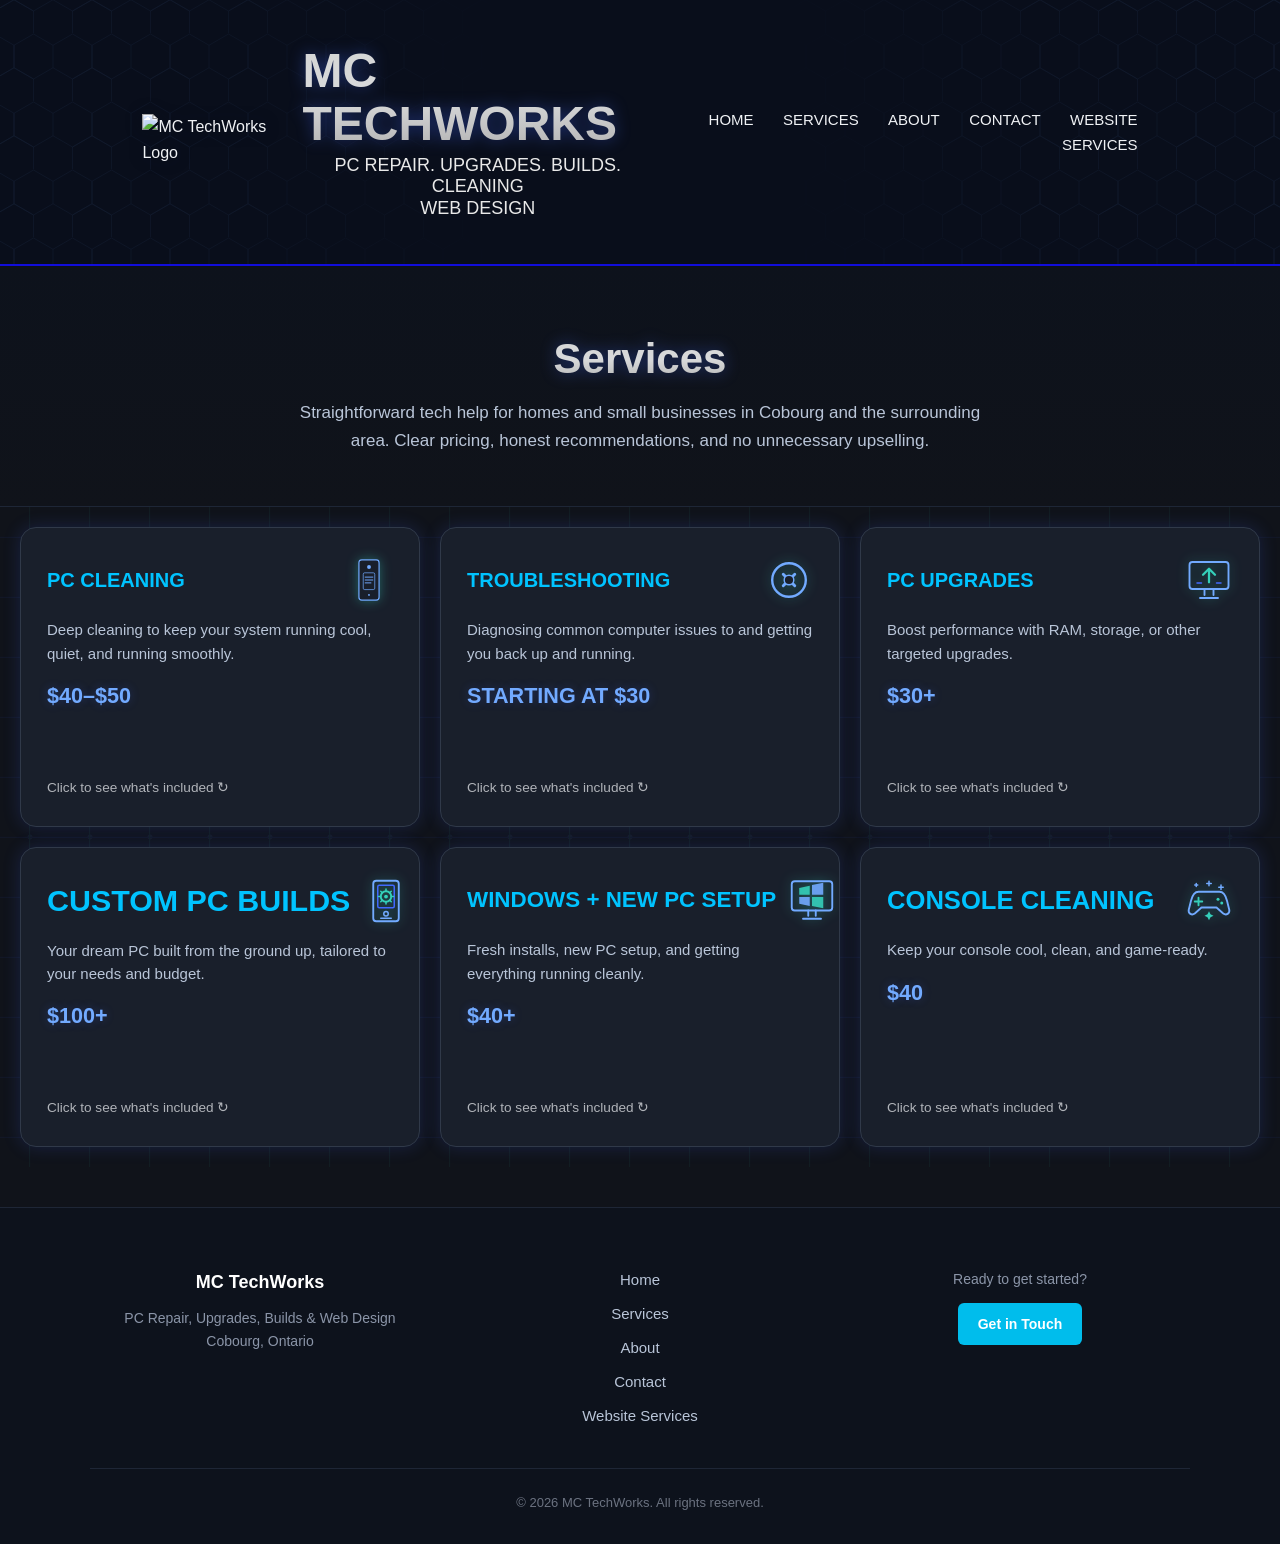
==== services.html @ d4baa6aa "Initial commit" ====
<!DOCTYPE html>
<html lang="en">
    <head>
        <meta charset="UTF-8">
        <meta name="viewport" content="width=device-width, initial-scale=1.0">
        <title> MC TechWorks | Services</title>
        <link rel="stylesheet" href="style.css">
        <link rel="stylesheet" href="servi.css">
    </head>
    <body>

<header>
    <div class="header-content">

        <a href="index.html"
           class="brand brand-home-link"
           aria-label="MC TechWorks home">

            <img src="images/Logo.png"
                 alt="MC TechWorks Logo"
                 class="logo">

            <div class="header-text">
                <h1>MC TECHWORKS</h1>
                <p>PC REPAIR. UPGRADES. BUILDS. CLEANING</p>
                <p>WEB DESIGN</p>
            </div>

        </a>

        <button type="button"
                class="menu-toggle"
                id="menu-toggle"
                aria-label="Open navigation menu"
                aria-expanded="false">
            <span></span>
            <span></span>
            <span></span>
        </button>

        <nav id="main-nav">
            <a href="index.html">HOME</a>
            <a href="services.html">SERVICES</a>
            <a href="about.html">ABOUT</a>
            <a href="contact.html">CONTACT</a>
            <a href="webdesign.html">WEBSITE SERVICES</a>
        </nav>

    </div>
</header>

<section class="page-header">
    <div class="page-header-content">
        <h1>Services</h1>
        <p>
            Straightforward tech help for homes and small businesses in Cobourg and the surrounding area. 
            Clear pricing, honest recommendations, and no unnecessary upselling.
        </p>
    </div>
</section>

        <section class="services-grid">
<!--PC Cleaning Card-->
    <article class="service-card">
        <div class="card-inner">


<div class="card-front">

   

  
<div class="service-title">
    <h2>PC CLEANING</h2>

    <svg class="service-icon" viewBox="0 0 100 100"
         xmlns="http://www.w3.org/2000/svg">
        <rect x="29" y="8" width="42" height="84"
              rx="6" fill="#191f2b"
              stroke="#72aaff" stroke-width="2.5" />

        <circle cx="50" cy="23" r="4" fill="#72aaff" />

        <rect x="38" y="35" width="24" height="35"
              rx="3" fill="none"
              stroke="#72aaff" stroke-width="1.5" />

        <path d="M42 44 L58 44 M42 50 L58 50 M42 56 L54 56"
              stroke="#72aaff" stroke-width="2"
              stroke-linecap="round" />

        <circle cx="50" cy="81" r="2" fill="#72aaff" />
    </svg>
</div>

    <p>Deep cleaning to keep your system running cool, quiet, and running smoothly.</p>

    <strong class="service-price">$40–$50</strong>

    <span>Click to see what's included ↻</span>
</div>

<div class="card-back">
    <h2>What’s Included</h2>
    <ul>
        <li>Internal dust removal</li>
        <li>Component and fan cleaning</li>
        <li>Visual inspection</li>
        <li>Fresh thermal paste application</li>
    </ul>
    <p class="price-note">Final price depends on the system and its condition.</p>
    <a class="service-contact" href="/contact">Get in Touch</a>
    <span>Click to flip back ↻</span>
</div>
        </div>
    </article>
<!--TROUBLESHOOTING CARD -->
 <article class="service-card troubleshooting-card">
        <div class="card-inner">


<div class="card-front">

  

  

<div class="service-title">
    <h2>TROUBLESHOOTING</h2>

    <svg class="service-icon" viewBox="0 0 100 100"
         xmlns="http://www.w3.org/2000/svg">
        <circle cx="50" cy="50" r="35"
                fill="none" stroke="#72aaff" stroke-width="5"/>
        <path d="M38 38 L62 62 M62 38 L38 62"
              stroke="#72aaff" stroke-width="6"
              stroke-linecap="round"/>
        <circle cx="50" cy="50" r="10"
                fill="#191f2b" stroke="#72aaff" stroke-width="3"/>
    </svg>
</div>


    <p>Diagnosing common computer issues to and getting you back up and running.</p>

    <strong class="service-price">STARTING AT $30</strong>

    <span>Click to see what's included ↻</span>
</div>

<div class="card-back">
    <h2>What’s Included</h2>
    <ul>
        <li>Hardware and software diagnostics</li>
        <li>Investigation of slowdowns, freezes, and crashes</li>
        <li>Internet and connectivity troubleshooting</li>
        <li>Clear explanation of the issue and next steps</li>
    </ul>
    <p class="price-note">Parts and additional repairs are extra if needed.</p>
    <a class="service-contact" href="/contact">Get in Touch</a>
    <span>Click to flip back ↻</span>
</div>
</article>

        </div>
    <!--PC Upgrades Section-->
    <article class="service-card upgrades-card">
        <div class="card-inner">


<div class="card-front">

    
  

<div class="service-title">
    <h2>PC UPGRADES</h2>

  <svg class="service-icon" xmlns="http://www.w3.org/2000/svg" viewBox="0 0 64 64" fill="none">
    <rect x="6" y="8" width="52" height="36" rx="4" stroke="#72aaff" stroke-width="2.5"/>
    <path d="M26 44V52M38 44V52M20 56H44" stroke="#72aaff" stroke-width="2.5" stroke-linecap="round"/>
    <path d="M32 35V17M24 25L32 17L40 25" stroke="#35d0ba" stroke-width="3" stroke-linecap="round" stroke-linejoin="round"/>
    <path d="M16 36H22M42 36H48" stroke="#4169ff" stroke-width="2" stroke-linecap="round"/>
</svg>
</div>


    <p>Boost performance with RAM, storage, or other targeted upgrades.</p>

    <strong class="service-price">$30+</strong>

    <span>Click to see what's included ↻</span>
</div>

<div class="card-back">
    <h2>What’s Included</h2>
    <ul>
        <li>RAM and storage upgrades</li>
        <li>SSD/HDD installation</li>
        <li>Graphics card upgrades</li>
        <li>Compatibility checks and testing</li>
    </ul>
    <p class="price-note">Parts are sold separately. Price depends on the upgrade.</p>
    <a class="service-contact" href="/contact">Get in Touch</a>
    <span>Click to flip back ↻</span>
</div>
</article>
<!--Custom PC Assembly Section-->
 <article class="service-card assembly-card">
        <div class="card-inner">


<div class="card-front">

    

  

<div class="service-title">
    <h2>CUSTOM PC BUILDS</h2>

<svg class="service-icon" xmlns="http://www.w3.org/2000/svg" viewBox="0 0 64 64" fill="none">
    <rect x="15" y="5" width="34" height="54" rx="4" stroke="#72aaff" stroke-width="2.5"/>
    <rect x="21" y="11" width="22" height="30" rx="2" stroke="#4169ff" stroke-width="2"/>
    <circle cx="32" cy="26" r="7" stroke="#35d0ba" stroke-width="2.5"/>
    <circle cx="32" cy="26" r="2.5" fill="#35d0ba"/>
    <path d="M32 16V19M32 33V36M22 26H25M39 26H42M25 19L27 21M37 31L39 33M39 19L37 21M27 31L25 33" stroke="#35d0ba" stroke-width="2" stroke-linecap="round"/>
    <circle cx="32" cy="49" r="3" stroke="#72aaff" stroke-width="2"/>
    <path d="M25 55H39" stroke="#72aaff" stroke-width="2" stroke-linecap="round"/>
</svg>
</div>


    <p>Your dream PC built from the ground up, tailored to your needs and budget.</p>

    <strong class="service-price">$100+</strong>

    <span>Click to see what's included ↻</span>
</div>

<div class="card-back">
    <h2>What’s Included</h2>
    <ul>
        <li>Build planned around your needs and budget</li>
        <li>Component selection and compatibility checks</li>
        <li>Professional assembly and cable management</li>
        <li>Initial setup and system testing</li>
    </ul>
    <p class="price-note">Components are purchased separately.</p>
    <a class="service-contact" href="/contact">Get in Touch</a>
    <span>Click to flip back ↻</span>
</div>
</article>
<!--New PC Section-->
    <article class="service-card newpc-card">
        <div class="card-inner">


<div class="card-front">

   

  

<div class="service-title">
    <h2>WINDOWS + NEW PC SETUP</h2>

<svg class="service-icon" xmlns="http://www.w3.org/2000/svg" viewBox="0 0 64 64" fill="none">
    <rect x="5" y="7" width="54" height="39" rx="4" stroke="#72aaff" stroke-width="2.5"/>
    <path d="M27 46V53M37 46V53M20 57H44" stroke="#72aaff" stroke-width="2.5" stroke-linecap="round"/>
    <path d="M15 16L29 13V25H15V16Z" fill="#35d0ba" fill-opacity="0.9"/>
    <path d="M32 12L47 9V25H32V12Z" fill="#72aaff" fill-opacity="0.9"/>
    <path d="M15 28H29V40L15 37V28Z" fill="#72aaff" fill-opacity="0.9"/>
    <path d="M32 28H47V43L32 40V28Z" fill="#35d0ba" fill-opacity="0.9"/>
</svg>
</div>


    <p>Fresh installs, new PC setup, and getting everything running cleanly.</p>

    <strong class="service-price">$40+</strong>

    <span>Click to see what's included ↻</span>
</div>
<div class="card-back">
    <h2>What’s Included</h2>
    <ul>
        <li>Windows installation or initial setup</li>
        <li>System updates and drivers</li>
        <li>Basic security and settings configuration</li>
        <li>Getting the system ready to use</li>
    </ul>
    <p class="price-note">Windows license and extra software may cost more.</p>
    <a class="service-contact" href="/contact">Get in Touch</a>
    <span>Click to flip back ↻</span>
</div>
</article>
<!--Console Cleaning Section-->
  <article class="service-card console-card">
        <div class="card-inner">


<div class="card-front">

    

  

<div class="service-title">
    <h2>CONSOLE CLEANING</h2>

<svg class="service-icon" xmlns="http://www.w3.org/2000/svg" viewBox="0 0 64 64" fill="none">
    <path d="M18 21H46C51 21 54 25 56 33L59 45C60 50 55 53 51 50L42 42H22L13 50C9 53 4 50 5 45L8 33C10 25 13 21 18 21Z" stroke="#72aaff" stroke-width="2.5" stroke-linejoin="round"/>
    <path d="M18 29V39M13 34H23" stroke="#35d0ba" stroke-width="2.5" stroke-linecap="round"/>
    <circle cx="44" cy="31" r="2" fill="#35d0ba"/>
    <circle cx="49" cy="36" r="2" fill="#35d0ba"/>
    <path d="M32 7V13M29 10H35M48 12V18M45 15H51M15 10V14M13 12H17" stroke="#72aaff" stroke-width="2" stroke-linecap="round"/>
    <path d="M32 47L34 51L38 53L34 55L32 59L30 55L26 53L30 51L32 47Z" fill="#35d0ba"/>
</svg>
</div>


    <p>Keep your console cool, clean, and game-ready.</p>

    <strong class="service-price">$40</strong>

    <span>Click to see what's included ↻</span>
</div>

<div class="card-back">
    <h2>What’s Included</h2>
    <ul>
        <li>Internal and external dust removal</li>
        <li>Fan and vent cleaning</li>
        <li>Inspection for dust buildup</li>
        <li>Controller cleaning</li>
        <li>Reassembly and power-on check</li>
    </ul>
    <p class="price-note">Heavily soiled consoles may cost more.</p>
    <a class="service-contact" href="/contact">Get in Touch</a>
    <span>Click to flip back ↻</span>
</div>
</article>
 
</section>
   <footer class="site-footer">
    <div class="footer-content">
        <div class="footer-brand">
            <strong>MC TechWorks</strong>
            <p>PC Repair, Upgrades, Builds & Web Design<br>Cobourg, Ontario</p>
        </div>

        <div class="footer-links">
            <a href="/">Home</a>
            <a href="/services">Services</a>
            <a href="/about">About</a>
            <a href="/contact">Contact</a>
            <a href="/webdesign">Website Services</a>
        </div>

        <div class="footer-contact">
            <p>Ready to get started?</p>
            <a href="/contact" class="footer-cta">Get in Touch</a>
        </div>
    </div>

    <div class="footer-bottom">
        <p>&copy; 2026 MC TechWorks. All rights reserved.</p>
    </div>
</footer>
<script src="script.js"></script>
<script>
    const menuToggle = document.getElementById("menu-toggle");
    const mainNav = document.getElementById("main-nav");

    function toggleMenu() {
        const isOpen = mainNav.classList.toggle("open");
        menuToggle.classList.toggle("open", isOpen);
        menuToggle.setAttribute("aria-expanded", isOpen);
        menuToggle.setAttribute(
            "aria-label",
            isOpen ? "Close navigation menu" : "Open navigation menu"
        );
    }

    menuToggle.addEventListener("click", function (e) {
        e.preventDefault();
        toggleMenu();
    });
</script>
    </body>
---- style.css ----
*
@font-face {
    font-family: "Nexa";
    src: url("Fonts/Nexa-heavy.ttf") format("ttf");
    font-weight:400;
    font-style:normal;
}
{
    box-sizing: border-box;
}
html, body {
    overflow-x: hidden;
    max-width: 100%;
}
html {
    scroll-behavior: smooth;
}

body {
    margin: 0;
    background-color: #10131a;
    color: #f0f2f5;
    font-family: Nexa,Arial, sans-serif;
    line-height: 1.6;
}
.logo {
    display:block;
    width:140px;
    height: auto;
    margin: 0 auto 25px;
    flex-shrink:0;
    transform:translateY(20px);
    filter: drop-shadow(0 0 8px #02071666);
}
.header-content {
    display: flex;
    align-items: center;
    justify-content: space-between;
    width: 100%;
    max-width: none;
    padding: 20px 40px;
    box-sizing: border-box;
    position:relative;
    z-index: 1;
}
.brand {
    display: flex;
    align-items: center;
    gap: 20px;
}
.header-text {
    text-align: left;
    flex: 0 1 auto;
}

header {
    position: relative;
    overflow: hidden;
    background-color: #090e1b;
    background-image:
    linear-gradient(
    90deg,
    #090e1b 0%,
    rgba(9, 14, 27, 1) 25%,
    rgba(9, 14, 27, 0.95) 40%,
    rgba(9, 14, 27, 0.65) 60%,
    rgba(9, 14, 27, 0.2) 85%,
    rgba(9, 14, 27, 0) 100%
),
    url("images/computer.jpg");
background-size: 100% 100%, auto 325%;
background-position: center, 50% center;
background-repeat: no-repeat;

    padding: 25px 8%;
    border-bottom: 2px solid #110ddb;
    animation:headerGlow 4s ease-in-out infinite;
}


nav {
    text-align: right;
}

nav a {
    color: #f0f2f5;
    text-decoration: none;
    margin-left: 25px;
    font-size: 15px;
}

nav a:hover {
    color: #066aff;
}

h1 {
    font-size: 48px;
    margin: 0 0 4px 0;
    line-height: 1.1;
    background: linear-gradient(180deg, #d5d6d6, #d8d9da, #b3b3b3);
    -webkit-background-clip: text;
    background-clip: text;
    -webkit-text-fill-color: transparent;
    filter: drop-shadow(0 0 8px #4169FF66);
    text-align: center;
}

header p {
    color: #e9e9e9;
    font-size: 18px;
    text-align: center;
    margin:0;
    line-height: 1.2;
}

main {
    max-width: 1100px;
    margin: 0 auto;
    padding: 30px 20px;
}

section {
    padding: 35px 0;
}

h2 {
    font-size: 32px;
}

h3 {
    color: #00c3ff;
    text-align: center;
}

a {
    transition: color 0.2s ease;
    
}
#services {
    text-align: center;
}







footer {
    text-align: center;
    padding: 20px;
    background-color: #191f2b;
    color: #aeb7c4;
}

@keyframes headerGlow {
    0%,100% {
        border-bottom-color:#110ddb;
        box-shadow: 0 5px 15px rgba(17,13,219,0,15);
    }
    50% {
        border-bottom-color: #4169ff;
        box-shadow: 0 5px 25px rgba(65,105,255,0.45);
    }
}


/* Hide hamburger by default */
.menu-toggle {
    display: none;
}

/* Mobile header + menu */
@media (max-width: 768px) {
    header {
        padding: 10px 0;
        overflow: visible;          /* critical for iPhone */
    }

    .header-content {
        padding: 10px 16px;
        gap: 12px;
        min-width: 0;
    }

    .brand {
        min-width: 0;
        gap: 10px;
    }

    .logo {
        width: 48px;
        height: 48px;
        object-fit: contain;
        flex-shrink: 0;
    }

    .header-text {
    text-align: center;
    min-width: 0;
}

.header-text h1 {
    font-size: 18px;
    margin: 0;
    text-align: center;
}

.header-text p {
    font-size: 9px;
    line-height: 1.4;
    margin: 4px 0 0;
    text-align: center;
}

    .menu-toggle {
        display: flex;
        flex-direction: column;
        justify-content: center;
        gap: 5px;
        width: 44px;
        height: 44px;
        padding: 10px;
        flex-shrink: 0;
        background: #090e1b;
        border: 1px solid #4169ff;
        border-radius: 6px;
        cursor: pointer;
        position: relative;
        z-index: 1001;
        -webkit-tap-highlight-color: transparent;
        touch-action: manipulation;
    }

    .menu-toggle span {
        height: 2px;
        width: 100%;
        background: #72aaff;
        border-radius: 2px;
        transition: transform 0.3s ease, opacity 0.3s ease;
    }

    #main-nav {
        display: flex;
        flex-direction: column;
        gap: 0;
        position: fixed;
        top: 0;
        right: 0;
        width: 100%;
        height: 100vh;
        height: 100dvh;
        box-sizing: border-box;
        padding: 100px 28px 40px;
        background: rgba(9, 14, 27, 0.98);
        backdrop-filter: blur(14px);
        border: none;
        border-left: 2px solid #4169ff;
        border-radius: 0;
        box-shadow: -10px 0 35px rgba(17, 13, 219, 0.25);
        z-index: 1000;
        overflow-y: auto;
        transform: translateX(100%);
        visibility: hidden;
        transition: transform 0.3s ease, visibility 0.3s ease;
        -webkit-overflow-scrolling: touch;
    }

    #main-nav.open {
        transform: translateX(0);
        visibility: visible;
    }

    #main-nav a {
        padding: 20px 12px;
        white-space: normal;
        text-align: left;
        font-size: 18px;
        border-bottom: 1px solid rgba(65, 105, 255, 0.2);
    }
}

/* Desktop – keep hamburger hidden */
@media (min-width: 769px) {
    .menu-toggle {
        display: none;
    }
}

/* Hamburger → X animation */
.menu-toggle.open span:nth-child(1) {
    transform: translateY(7px) rotate(45deg);
}
.menu-toggle.open span:nth-child(2) {
    opacity: 0;
}
.menu-toggle.open span:nth-child(3) {
    transform: translateY(-7px) rotate(-45deg);
}

/* HERO SECTION */
/* ========== HERO SECTION ========== */
#hero {
    padding: 90px 0%;
    background: linear-gradient(
        135deg,
        #090e1b 0%,
        #10182b 55%,
        #090e1b 100%
    );
    border:none;
    animation:none;
    width:100%;
    position: relative;
}

.hero-content {
    display: flex;
    align-items: center;
    justify-content: space-between;
    gap: 60px;
    max-width: 1200px;
    margin: 0 auto;
    padding: 0 8%;
}

.hero-text {
    flex: 1;
    max-width: 560px;
}

.hero-tagline {
    color: #72aaff;
    font-size: 13px;
    font-weight: 700;
    letter-spacing: 1.5px;
    text-transform: uppercase;
    margin: 0 0 16px 0;
}

.hero-text h2 {
    color: #ffffff;
    font-size: clamp(32px, 4.5vw, 52px);
    line-height: 1.15;
    margin: 0 0 20px 0;
    font-weight: 700;
}

.hero-description {
    color: #b9c5d8;
    font-size: 17px;
    line-height: 1.7;
    margin: 0 0 32px 0;
}

.hero-buttons {
    display: flex;
    align-items: center;
    flex-wrap: wrap;
    gap: 16px;
}

.hero-button {
    display: inline-block;
    padding: 14px 28px;
    background: #00bdec;
    color: #ffffff;
    text-decoration: none;
    font-weight: 700;
    font-size: 15px;
    border: none;
    border-radius: 6px;
    transition: background 0.25s ease, box-shadow 0.25s ease;
}

.hero-button:hover {
    background: #0099c7;
    box-shadow: 0 0 20px rgba(0, 189, 236, 0.35);
}

.hero-secondary {
    display: inline-block;
    padding: 13px 24px;
    color: #72aaff;
    text-decoration: none;
    font-weight: 600;
    font-size: 15px;
    border: 1px solid rgba(114, 170, 255, 0.4);
    border-radius: 6px;
    transition: all 0.25s ease;
}

.hero-secondary:hover {
    color: #ffffff;
    border-color: #72aaff;
    background: rgba(114, 170, 255, 0.1);
}

.hero-visual {
    flex: 1;
    min-width: 0;
    max-width: 520px;
}

.hero-visual img {
    display: block;
    width: 100%;
    height: 360px;
    object-fit: cover;
    border-radius: 12px;
    border: 1px solid rgba(65, 105, 255, 0.35);
    box-shadow: 0 12px 40px rgba(0, 0, 0, 0.35);
}

/* Mobile Hero */
@media (max-width: 768px) {
    #hero {
        padding: 50px 20px 60px;
    }

    .hero-content {
        flex-direction: column;
        align-items: stretch;
        gap: 36px;
    }

    .hero-text {
        max-width: 100%;
        text-align: left;
    }

    .hero-text h2 {
        font-size: clamp(28px, 8vw, 40px);
    }

    .hero-description {
        font-size: 16px;
    }

    .hero-visual {
        max-width: 100%;
    }

    .hero-visual img {
        height: 240px;
    }

    .hero-buttons {
        gap: 12px;
    }

    .hero-button,
    .hero-secondary {
        width: 100%;
        text-align: center;
    }
}

/* ========== HOME SERVICES PREVIEW ========== */
.home-services {
    padding: 80px 20px;
    max-width: 1100px;
    margin: 0 auto;
    text-align: center;
}

.section-header {
    margin-bottom: 48px;
}

.section-header h2 {
    font-size: clamp(28px, 4vw, 36px);
    margin: 0 0 12px 0;
    color: #ffffff;
}

.section-intro {
    color: #b9c5d8;
    font-size: 17px;
    max-width: 560px;
    margin: 0 auto;
    line-height: 1.6;
}

.services-preview-grid {
    display: grid;
    grid-template-columns: repeat(auto-fit, minmax(280px, 1fr));
    gap: 20px;
    margin-bottom: 48px;
}

.service-preview-card {
    display: block;
    background: #191f2b;
    border: 1px solid #303949;
    border-radius: 12px;
    padding: 28px 24px;
    text-align: left;
    text-decoration: none;
    color: inherit;
    transition: border-color 0.25s ease, box-shadow 0.25s ease, transform 0.25s ease;
}

.service-preview-card:hover {
    border-color: #4169ff;
    box-shadow: 0 8px 28px rgba(65, 105, 255, 0.18);
    transform: translateY(-3px);
}

.service-preview-card h3 {
    color: #00c3ff;
    font-size: 18px;
    margin: 0 0 10px 0;
    text-align: left;
}

.service-preview-card p {
    color: #b9c5d8;
    font-size: 15px;
    line-height: 1.55;
    margin: 0;
}

.services-cta {
    margin-top: 10px;
}

/* Mobile adjustments */
@media (max-width: 768px) {
    .home-services {
        padding: 60px 16px;
    }

    .services-preview-grid {
        grid-template-columns: 1fr;
        gap: 16px;
    }

    .service-preview-card {
        padding: 22px 20px;
    }
}
/* Pulsing blue separator under the hero */
#hero {
    position: relative;
    border: none;
    animation: none;
}

#hero::after {
    content: "";
    position: absolute;
    bottom: 0;
    left: 50%;
    width: 100%;
    height: 2px;
    transform: translateX(-50%);
    background: #110ddb;
    box-shadow: 0 0 8px #110ddb, 0 0 16px #4169ff;
    animation: headerGlow 4s ease-in-out infinite;
}
#services {
    position: relative;
}

#services::after {
    content: "";
    position: absolute;
    bottom: 0;
    left: 50%;
    width: 100%;
    height: 2px;
    transform:translateX(-50%);
    background: #110ddb;
    box-shadow: 0 0 8px #110ddb, 0 0 16px #4169ff;
    animation: headerGlow 4s ease-in-out infinite;
}

/* SUBTLE HEXAGON TEXTURE BEHIND HEADER BRAND */

header {
    position: relative;
    isolation: isolate;
}

header::before {
    content: "";
    position: absolute;
    z-index: -1;
    pointer-events: none;

    top: -35px;
    bottom: -35px;
    left: -25px;
    width: 42%;

    opacity: 0.09;

    background-image: url("data:image/svg+xml,%3Csvg xmlns='http://www.w3.org/2000/svg' width='104' height='90' viewBox='0 0 104 90'%3E%3Cg fill='none' stroke='%2372aaff' stroke-opacity='.7' stroke-width='1.2'%3E%3Cpath d='M26 1 L52 16 L52 46 L26 61 L0 46 L0 16 Z'/%3E%3Cpath d='M78 1 L104 16 L104 46 L78 61 L52 46 L52 16 Z'/%3E%3Cpath d='M52 46 L78 61 L78 91 L52 106 L26 91 L26 61 Z'/%3E%3C/g%3E%3C/svg%3E");

    background-size: 78px 68px;
    background-repeat: repeat;

    -webkit-mask-image: linear-gradient(
        to right,
        black 0%,
        rgba(0,0,0,0.8) 45%,
        transparent 100%
    );

    mask-image: linear-gradient(
        to right,
        black 0%,
        rgba(0,0,0,0.8) 45%,
        transparent 100%
    );
}

/* MATCHING HEXAGON TEXTURE BEHIND HEADER NAVIGATION */

header::after {
    content: "";
    position: absolute;
    z-index: -1;
    pointer-events: none;

    top: -35px;
    bottom: -35px;
    right: -25px;
    width: 42%;

    opacity: 0.09;

    background-image: url("data:image/svg+xml,%3Csvg xmlns='http://www.w3.org/2000/svg' width='104' height='90' viewBox='0 0 104 90'%3E%3Cg fill='none' stroke='%2372aaff' stroke-opacity='.7' stroke-width='1.2'%3E%3Cpath d='M26 1 L52 16 L52 46 L26 61 L0 46 L0 16 Z'/%3E%3Cpath d='M78 1 L104 16 L104 46 L78 61 L52 46 L52 16 Z'/%3E%3Cpath d='M52 46 L78 61 L78 91 L52 106 L26 91 L26 61 Z'/%3E%3C/g%3E%3C/svg%3E");

    background-size: 78px 68px;
    background-repeat: repeat;

    -webkit-mask-image: linear-gradient(
        to left,
        black 0%,
        rgba(0,0,0,0.8) 45%,
        transparent 100%
    );

    mask-image: linear-gradient(
        to left,
        black 0%,
        rgba(0,0,0,0.8) 45%,
        transparent 100%
    );
}
#about h2 {
    text-align: center;
}
#about p {
    text-align: center;
}

/* MOBILE HEADER AND MENU LAYER FIX */

header {
    position: relative;
    z-index: 1000;
}

/* Keep the header content above its decorative hexagons */
header > * {
    position: relative;
    z-index: 1;
}

/* Keep decorative header textures behind the content */
header::before,
header::after {
    z-index: 0;
}

@media (max-width: 768px) {
    header {
        z-index: 1000;
    }

    header nav {
        position: relative;
        z-index: 1001;
    }

    header nav ul {
        position: absolute;
        z-index: 1002;
        background: #080f1e;
        border: 1px solid rgba(114, 170, 255, 0.3);
        border-radius: 12px;
        box-shadow: 0 12px 30px rgba(0, 0, 0, 0.45);
    }
}

/* CLICKABLE HOME BRAND */

.brand-home-link {
    color: inherit;
    text-decoration: none;
}
/* ========== HOME ABOUT ========== */
.home-about {
    padding: 80px 20px;
    max-width: 800px;
    margin: 0 auto;
    text-align: center;
}

.home-about h2 {
    font-size: clamp(26px, 4vw, 34px);
    margin: 0 0 20px 0;
    color: #ffffff;
}

.home-about p {
    color: #b9c5d8;
    font-size: 17px;
    line-height: 1.7;
    margin: 0 0 16px 0;
}

.home-about .hero-secondary {
    margin-top: 12px;
    display: inline-block;
}

/* ========== FOOTER ========== */
.site-footer {
    background: #0d121c;
    border-top: 1px solid #1e2636;
    padding: 60px 20px 30px;
    margin-top: 40px;
}

.footer-content {
    max-width: 1100px;
    margin: 0 auto 40px;
    display: grid;
    grid-template-columns: 1fr 1fr 1fr;
    gap: 40px;
}

.footer-brand strong {
    display: block;
    font-size: 18px;
    color: #ffffff;
    margin-bottom: 10px;
}

.footer-brand p {
    color: #8b95a8;
    font-size: 14px;
    line-height: 1.6;
    margin: 0;
}

.footer-links {
    display: flex;
    flex-direction: column;
    gap: 10px;
    align-items: center;
    text-align: center;
}

.footer-links a {
    color: #b9c5d8;
    text-decoration: none;
    font-size: 15px;
    transition: color 0.2s ease;
}

.footer-links a:hover {
    color: #72aaff;
}

.footer-contact p {
    color: #8b95a8;
    font-size: 14px;
    margin: 0 0 12px 0;
}

.footer-cta {
    display: inline-block;
    padding: 10px 20px;
    background: #00bdec;
    color: #ffffff;
    text-decoration: none;
    font-weight: 600;
    font-size: 14px;
    border-radius: 6px;
    transition: background 0.25s ease;
}

.footer-cta:hover {
    background: #0099c7;
}

.footer-bottom {
    max-width: 1100px;
    margin: 0 auto;
    padding-top: 24px;
    border-top: 1px solid #1e2636;
    text-align: center;
}

.footer-bottom p {
    color: #6b7280;
    font-size: 13px;
    margin: 0;
}

/* Footer mobile */
@media (max-width: 768px) {
    .footer-content {
        grid-template-columns: 1fr;
        gap: 32px;
        text-align: center;
    }

    .footer-brand,
    .footer-brand strong,
    .footer-brand p,
    .footer-contact,
    .footer-contact p {
        text-align: center !important;
    }

    .footer-links {
        align-items: center;
        text-align: center;
    }

    .footer-cta {
        display: inline-block;
    }
}
/* ========== MOBILE ALIGNMENT FIXES ========== */
html, body {
    overflow-x: hidden;
    max-width: 100%;
}

@media (max-width: 768px) {
    /* Hero – remove the extra side padding that shifts it right */
    .hero-content {
        padding: 0;
        align-items: center;
    }

    .hero-text {
        text-align: center;
        max-width: 100%;
    }

    .hero-buttons {
        justify-content: center;
        width: 100%;
    }

    .hero-button,
    .hero-secondary {
        width: 100%;
        text-align: center;
        box-sizing: border-box;
    }

    /* Center the "View All Services" button */
    .services-cta {
        display: flex;
        justify-content: center;
        width: 100%;
    }

    .services-cta .hero-button {
        width: auto;
        min-width: 200px;
        text-align: center;
    }

    /* Center the "More About Me" button */
    .home-about .hero-secondary {
        display: inline-block;
        margin-left: auto;
        margin-right: auto;
    }
}

/* Also fix the glowing lines (stops horizontal scroll) */
#hero::after,
#services::after {
    width: 100%;
}
@media (max-width: 768px) {
    #hero {
        padding: 50px 16px 60px;
        width: 100%;
        box-sizing: border-box;
        overflow: hidden;
    }

    .hero-content {
        display: flex;
        flex-direction: column;
        align-items: center;
        justify-content: center;
        gap: 32px;
        max-width: 100%;
        width: 100%;
        margin: 0 auto;
        padding: 0;                 /* kills the desktop 8% padding */
        box-sizing: border-box;
    }

    .hero-text {
        max-width: 100%;
        width: 100%;
        text-align: center;
        box-sizing: border-box;
    }

    .hero-tagline {
        text-align: center;
    }

    .hero-text h2 {
        font-size: clamp(26px, 7.5vw, 36px);
        text-align: center;
    }

    .hero-description {
        font-size: 15px;
        text-align: center;
        margin-left: auto;
        margin-right: auto;
    }

    .hero-buttons {
        display: flex;
        flex-direction: column;
        align-items: stretch;
        gap: 12px;
        width: 100%;
    }

    .hero-button,
    .hero-secondary {
        width: 100%;
        text-align: center;
        box-sizing: border-box;
    }

    .hero-visual {
        max-width: 100%;
        width: 100%;
    }

    .hero-visual img {
        width: 100%;
        height: 220px;
        object-fit: cover;
    }
}
---- servi.css ----
@font-face {
    font-family: "Nexa";
    src: url("Fonts/Nexa-heavy.ttf") format("ttf");
    font-weight:400;
    font-style:normal;
}
.services-grid {
    display: grid;
    grid-template-columns: repeat(3, minmax(0, 1fr));
    gap: 20px;
    padding: 20px 20px;
    box-sizing: border-box;
    position: relative;
    isolation: isolate;

}
.services-grid::before {
    content: "";
    position: absolute;
    inset: 0px;
    z-index: 0;
    pointer-events: none;
    opacity: 0.05;

    background-image:
        linear-gradient(90deg, transparent 48%, #35d0ba 49%, #35d0ba 50%, transparent 51%),
        linear-gradient(0deg, transparent 48%, #4169ff 49%, #4169ff 50%, transparent 51%),
        radial-gradient(circle, #72aaff 2px, transparent 3px);

    background-size: 60px 60px, 60px 60px, 60px 60px;
}

.services-grid > .service-card {
    position: relative;
    z-index: 1;
}
.service-card {
    height: 300px;
    perspective: 1000px;
    cursor: pointer;
}

.card-inner {
    position: relative;
    width: 100%;
    height: 100%;
    transition: transform 0.6s;
    transform-style: preserve-3d;
}

.card-front,
.card-back {
    position: absolute;
    inset: 0;
    padding: 28 24px;
    border: 1px solid #303949;
    border-radius: 16px;
    background: #191f2b;
    color: #f0f2f5;
    overflow:hidden;
    display: flex;
    flex-direction: column;
    justify-content: center;

    backface-visibility: hidden;
    -webkit-backface-visibility: hidden;
    box-shadow: 0 0 18px rgba(65, 105, 255, 0.18);
    transition: box-shadow 0.3s ease;
}
.service-card:hover .card-front,
.service-card:hover .card-back {
    box-shadow: 0 0 25px rgba(65, 105, 255, 0.4);
}
.card-front h2,
.card-back h2 {
    color: #0475f7;
    margin-top: 0;
}

.card-front span,
.card-back span {
    margin-top: auto;
    font-size: 0.85rem;
    opacity: 0.7;
}

.card-back {
    transform: rotateY(180deg);
}

.service-card.flipped .card-inner {
    transform: rotateY(180deg);
}


@media (max-width: 768px) {
    .services-grid {
        grid-template-columns: 1fr;
        padding: 0 16px;
        gap: 16px;
    }

    .service-card {
        width: 100%;
        height: 300px;
        box-sizing: border-box;
    }

    .card-front,
    .card-back {
        box-sizing: border-box;
        min-width: 0;
    }

    .service-title h2 {
        font-size: 1.2rem;
    }

    .service-title .service-icon {
        width: 50px;
        height: 50px;
    }
}


.service-icon {
    width: 64px;
    height: 64px;
    flex-shrink: 0;
    margin-bottom: 16px;
    filter: drop-shadow(0 0 6px #35d0ba66);
    transition:transform 0.3s ease, filter 0.3s ease;
}
.service-card:hover .service-icon {
    filter: drop-shadow(0 0 12px #0b07fc);
    transform: scale(1.08);
}
header h1 {
    text-align:left;
}

.service-price {
    display: block;
    color: #72aaff;
    font-size: 1.35rem;
    margin: 0 0 18px 0;
    text-shadow: 0 0 10px rgba(65, 105, 255, 0.25);
    font-weight:700;
}

.price-note {
    font-size: 0.9rem;
    line-height: 1.5;
    color: #b9c5d8;
    margin: 12px 0;
}

.service-contact {
    display: inline-block;
    padding: 10px 18px;
    margin: 8px 0 12px;
    border: 1px solid #4169ff;
    border-radius: 6px;
    background: #0475f7;
    color: #ffffff;
    text-decoration: none;
    font-weight: bold;
    transition: background 0.3s ease, box-shadow 0.3s ease;
}

.service-contact:hover {
    background: #4169ff;
    box-shadow: 0 0 16px rgba(65, 105, 255, 0.4);
}

.service-title {
    display: flex;
    align-items: center;
    justify-content: space-between;
    gap: 12px;
    width: 100%;
    margin-bottom:16px;
}

.service-title h2 {
    margin: 0;
    font-size:1.25rem;
    color: #00c3ff;
}

.service-title .service-icon {
    width: 48px;
    height: 48px;
    flex-shrink: 0;
    margin: 0;
    
}

.card-back {
    box-sizing: border-box;
    padding: 18px;
    overflow-y: auto;
    justify-content: flex-start;
}

.card-back h2 {
    margin: 0 0 12px;
    font-size: 1.25rem;
    line-height: 1.3;
}


/* Mobile glow effect */
@media (hover: none) {
    .service-card .card-front,
    .service-card .card-back {
        box-shadow: 0 0 25px rgba(65, 105, 255, 0.4);
    }

    .service-card .service-icon {
        filter: drop-shadow(0 0 12px #0066ff);
    }
}

.assembly-card h2 {
    font-size:1.9rem;
    white-space:nowrap;
}
.newpc-card h2{
    font-size:1.4rem;
    white-space:nowrap;
}
.console-card h2 {
    font-size:1.6rem;
    white-space:nowrap;
}
/* ========== PAGE HEADER (used on Services, About, etc.) ========== */
.page-header {
    padding: 70px 20px 50px;
    text-align: center;
    background: linear-gradient(180deg, #0d121c 0%, #10131a 100%);
    border-bottom: 1px solid #1e2636;
}

.page-header-content {
    max-width: 700px;
    margin: 0 auto;
}

.page-header h1 {
    font-size: clamp(32px, 5vw, 42px);
    color: #ffffff;
    margin: 0 0 16px 0;
    font-weight: 700;
}

.page-header p {
    color: #b9c5d8;
    font-size: 17px;
    line-height: 1.7;
    margin: 0;
}

@media (max-width: 768px) {
    .page-header {
        padding: 50px 20px 40px;
    }
}
.card-front p {
    color:#b9c5d8;
    font-size:15px;
    line-height: 1.55;
    margin: 0 0 16px 0;
}
/* Force proper padding inside all service cards */
.service-card .card-front,
.service-card .card-back {
    padding: 28px 26px !important;
    box-sizing: border-box;
}

.service-card .service-title {
    margin-bottom: 14px;
}

.service-card .card-front p {
    margin: 0 0 14px 0;
}

.service-card .service-price {
    margin: 0 0 16px 0;
}
.card-back h2 {
    font-size: 1.2rem;
    margin: 0 0 14px 0;
    color: #00c3ff;
}

.card-back ul {
    margin: 0 0 16px 0;
    padding-left: 18px;
}

.card-back li {
    margin-bottom: 6px;
    color: #b9c5d8;
    font-size: 14px;
    line-height: 1.45;
}

.card-back .price-note {
    font-size: 13px;
    color: #8b95a8;
    margin: 0 0 16px 0;
    line-height: 1.5;
}

.card-back .service-contact {
    margin-bottom: 14px;
}

.card-back span {
    font-size: 0.8rem;
    color: #8b95a8;
}
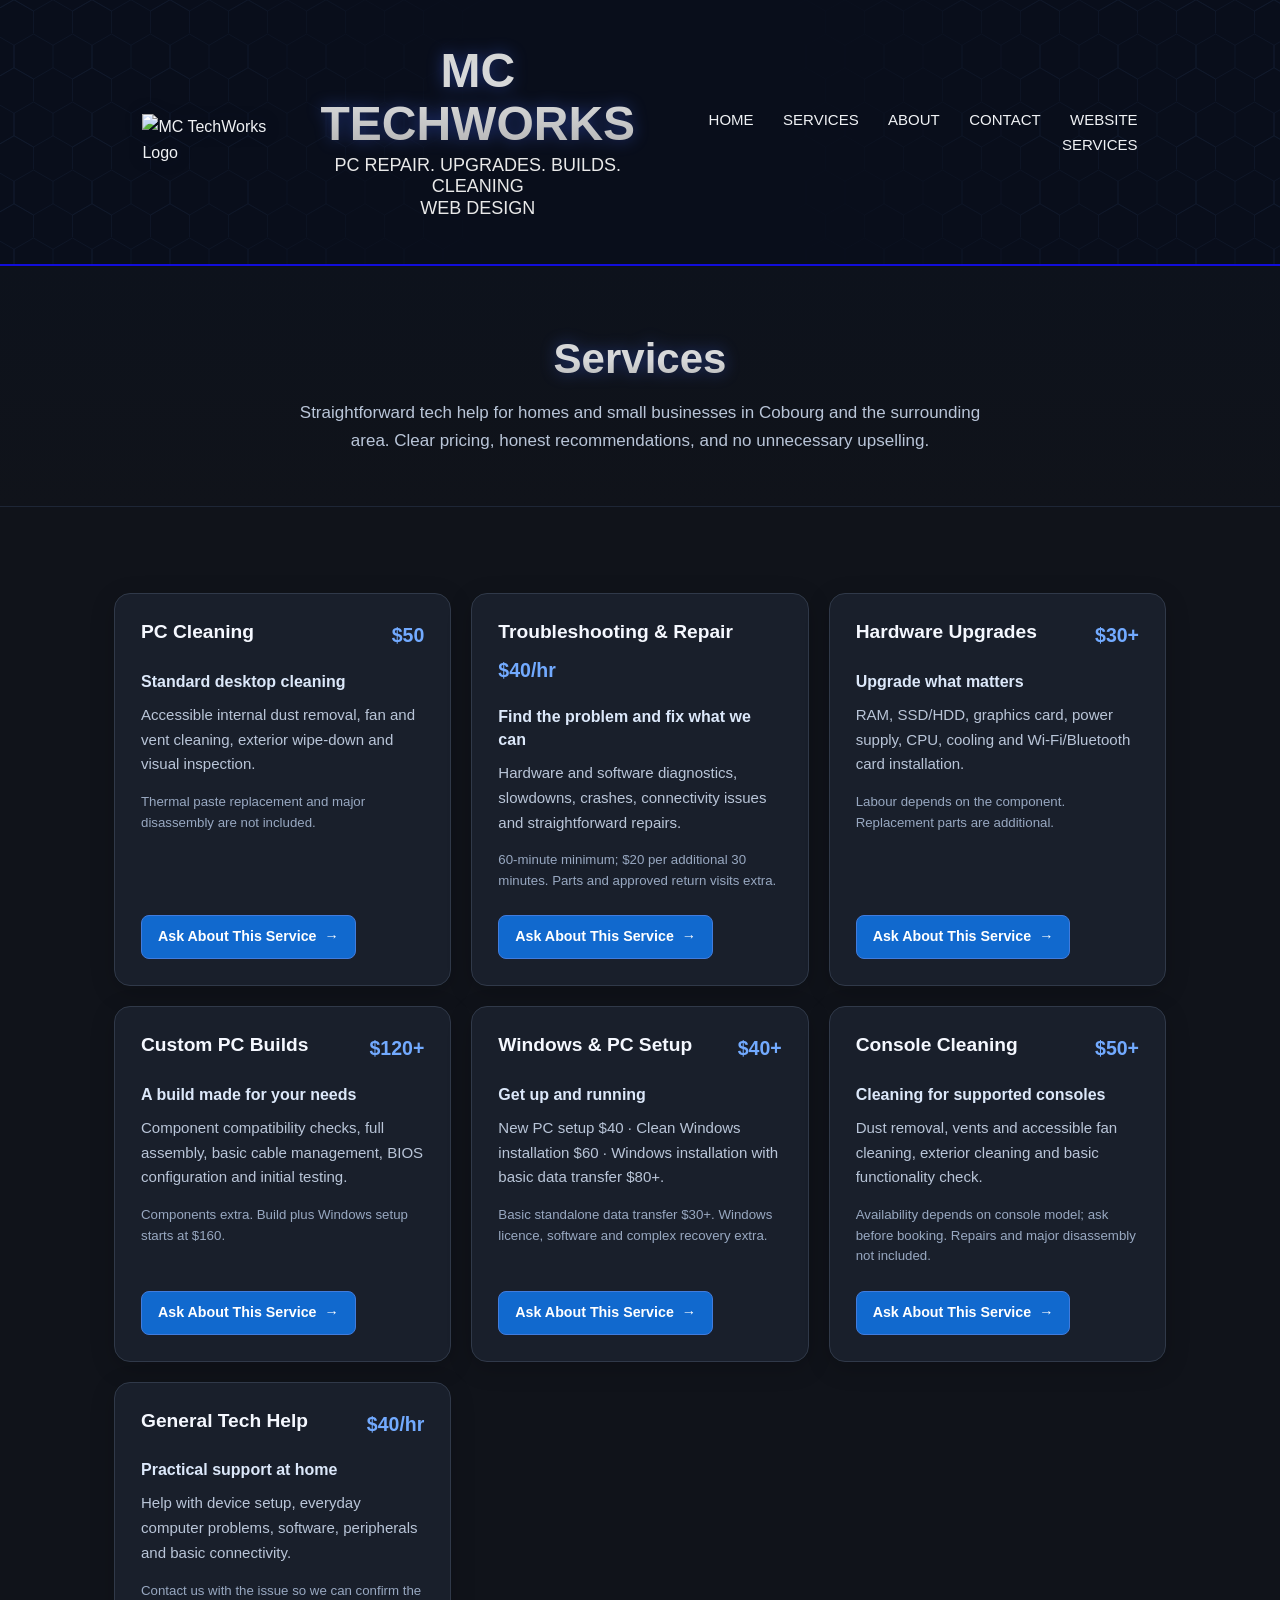
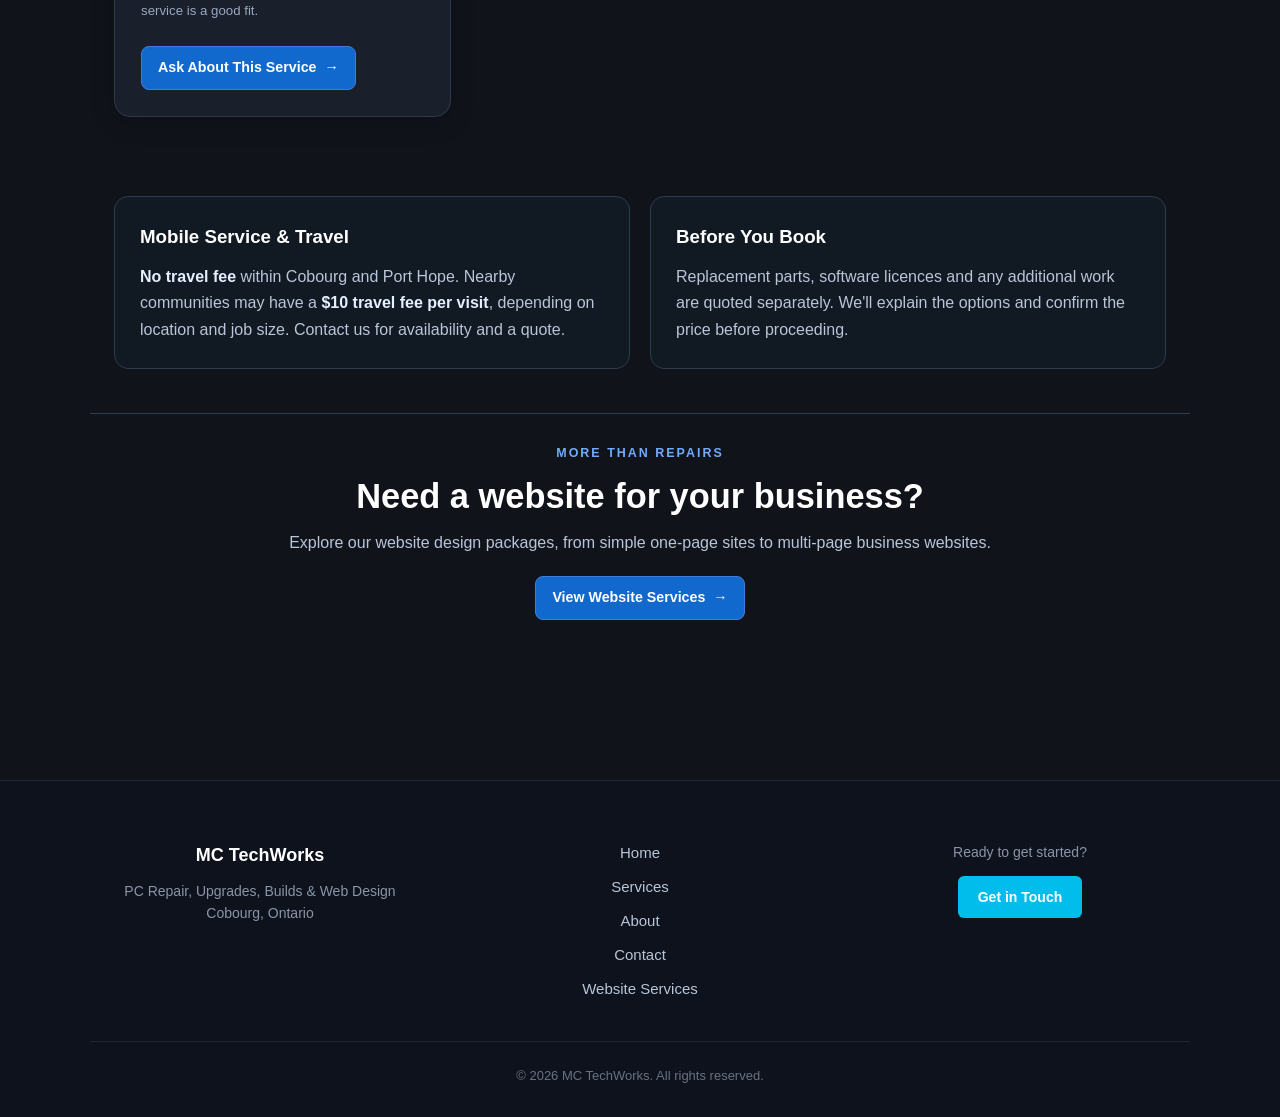
==== commit 20fa7818: "Update 01 added thank you page, revamped services page" ====
--- a/services.html
+++ b/services.html
@@ -59,290 +59,82 @@
     </div>
 </section>
 
-        <section class="services-grid">
-<!--PC Cleaning Card-->
-    <article class="service-card">
-        <div class="card-inner">
+<main id="main-content">
+  <section class="services-section" aria-labelledby="services-heading">
+  
+    <div class="services-grid">
+        <article class="service-card">
+          <div class="service-card-top"><h3>PC Cleaning</h3><strong class="service-price">$50</strong></div>
+          <p class="service-lead">Standard desktop cleaning</p>
+          <p class="service-description">Accessible internal dust removal, fan and vent cleaning, exterior wipe-down and visual inspection.</p>
+          <p class="service-note">Thermal paste replacement and major disassembly are not included.</p>
+          <a class="service-contact" href="contact.html">Ask About This Service <span aria-hidden="true">→</span></a>
+        </article>
+        <article class="service-card">
+          <div class="service-card-top"><h3>Troubleshooting &amp; Repair</h3><strong class="service-price">$40/hr</strong></div>
+          <p class="service-lead">Find the problem and fix what we can</p>
+          <p class="service-description">Hardware and software diagnostics, slowdowns, crashes, connectivity issues and straightforward repairs.</p>
+          <p class="service-note">60-minute minimum; $20 per additional 30 minutes. Parts and approved return visits extra.</p>
+          <a class="service-contact" href="contact.html">Ask About This Service <span aria-hidden="true">→</span></a>
+        </article>
+        <article class="service-card">
+          <div class="service-card-top"><h3>Hardware Upgrades</h3><strong class="service-price">$30+</strong></div>
+          <p class="service-lead">Upgrade what matters</p>
+          <p class="service-description">RAM, SSD/HDD, graphics card, power supply, CPU, cooling and Wi-Fi/Bluetooth card installation.</p>
+          <p class="service-note">Labour depends on the component. Replacement parts are additional.</p>
+          <a class="service-contact" href="contact.html">Ask About This Service <span aria-hidden="true">→</span></a>
+        </article>
+        <article class="service-card">
+          <div class="service-card-top"><h3>Custom PC Builds</h3><strong class="service-price">$120+</strong></div>
+          <p class="service-lead">A build made for your needs</p>
+          <p class="service-description">Component compatibility checks, full assembly, basic cable management, BIOS configuration and initial testing.</p>
+          <p class="service-note">Components extra. Build plus Windows setup starts at $160.</p>
+          <a class="service-contact" href="contact.html">Ask About This Service <span aria-hidden="true">→</span></a>
+        </article>
+        <article class="service-card">
+          <div class="service-card-top"><h3>Windows &amp; PC Setup</h3><strong class="service-price">$40+</strong></div>
+          <p class="service-lead">Get up and running</p>
+          <p class="service-description">New PC setup $40 · Clean Windows installation $60 · Windows installation with basic data transfer $80+.</p>
+          <p class="service-note">Basic standalone data transfer $30+. Windows licence, software and complex recovery extra.</p>
+          <a class="service-contact" href="contact.html">Ask About This Service <span aria-hidden="true">→</span></a>
+        </article>
+        <article class="service-card">
+          <div class="service-card-top"><h3>Console Cleaning</h3><strong class="service-price">$50+</strong></div>
+          <p class="service-lead">Cleaning for supported consoles</p>
+          <p class="service-description">Dust removal, vents and accessible fan cleaning, exterior cleaning and basic functionality check.</p>
+          <p class="service-note">Availability depends on console model; ask before booking. Repairs and major disassembly not included.</p>
+          <a class="service-contact" href="contact.html">Ask About This Service <span aria-hidden="true">→</span></a>
+        </article>
+        <article class="service-card">
+          <div class="service-card-top"><h3>General Tech Help</h3><strong class="service-price">$40/hr</strong></div>
+          <p class="service-lead">Practical support at home</p>
+          <p class="service-description">Help with device setup, everyday computer problems, software, peripherals and basic connectivity.</p>
+          <p class="service-note">Contact us with the issue so we can confirm the service is a good fit.</p>
+          <a class="service-contact" href="contact.html">Ask About This Service <span aria-hidden="true">→</span></a>
+        </article>
+    </div>
+  </section>
+  <section class="services-extras" aria-label="Service information">
+    <div class="info-panel">
+      <h2>Mobile Service & Travel</h2>
+      <p><strong>No travel fee</strong> within Cobourg and Port Hope. Nearby communities may have a <strong>$10 travel fee per visit</strong>, depending on location and job size. Contact us for availability and a quote.</p>
+    </div>
+    <div class="info-panel">
+      <h2>Before You Book</h2>
+      <p>Replacement parts, software licences and any additional work are quoted separately. We'll explain the options and confirm the price before proceeding.</p>
+    </div>
+  </section>
+  <section class="web-design-promo" aria-labelledby="web-design-title">
+    <div>
+      <p class="section-eyebrow">MORE THAN REPAIRS</p>
+      <h2 id="web-design-title">Need a website for your business?</h2>
+      <p>Explore our website design packages, from simple one-page sites to multi-page business websites.</p>
+    
+    <a href="webdesign.html" class="service-contact">View Website Services <span aria-hidden="true">→</span></a>
+    </div>
+  </section>
 
-
-<div class="card-front">
-
-   
-
-  
-<div class="service-title">
-    <h2>PC CLEANING</h2>
-
-    <svg class="service-icon" viewBox="0 0 100 100"
-         xmlns="http://www.w3.org/2000/svg">
-        <rect x="29" y="8" width="42" height="84"
-              rx="6" fill="#191f2b"
-              stroke="#72aaff" stroke-width="2.5" />
-
-        <circle cx="50" cy="23" r="4" fill="#72aaff" />
-
-        <rect x="38" y="35" width="24" height="35"
-              rx="3" fill="none"
-              stroke="#72aaff" stroke-width="1.5" />
-
-        <path d="M42 44 L58 44 M42 50 L58 50 M42 56 L54 56"
-              stroke="#72aaff" stroke-width="2"
-              stroke-linecap="round" />
-
-        <circle cx="50" cy="81" r="2" fill="#72aaff" />
-    </svg>
-</div>
-
-    <p>Deep cleaning to keep your system running cool, quiet, and running smoothly.</p>
-
-    <strong class="service-price">$40–$50</strong>
-
-    <span>Click to see what's included ↻</span>
-</div>
-
-<div class="card-back">
-    <h2>What’s Included</h2>
-    <ul>
-        <li>Internal dust removal</li>
-        <li>Component and fan cleaning</li>
-        <li>Visual inspection</li>
-        <li>Fresh thermal paste application</li>
-    </ul>
-    <p class="price-note">Final price depends on the system and its condition.</p>
-    <a class="service-contact" href="/contact">Get in Touch</a>
-    <span>Click to flip back ↻</span>
-</div>
-        </div>
-    </article>
-<!--TROUBLESHOOTING CARD -->
- <article class="service-card troubleshooting-card">
-        <div class="card-inner">
-
-
-<div class="card-front">
-
-  
-
-  
-
-<div class="service-title">
-    <h2>TROUBLESHOOTING</h2>
-
-    <svg class="service-icon" viewBox="0 0 100 100"
-         xmlns="http://www.w3.org/2000/svg">
-        <circle cx="50" cy="50" r="35"
-                fill="none" stroke="#72aaff" stroke-width="5"/>
-        <path d="M38 38 L62 62 M62 38 L38 62"
-              stroke="#72aaff" stroke-width="6"
-              stroke-linecap="round"/>
-        <circle cx="50" cy="50" r="10"
-                fill="#191f2b" stroke="#72aaff" stroke-width="3"/>
-    </svg>
-</div>
-
-
-    <p>Diagnosing common computer issues to and getting you back up and running.</p>
-
-    <strong class="service-price">STARTING AT $30</strong>
-
-    <span>Click to see what's included ↻</span>
-</div>
-
-<div class="card-back">
-    <h2>What’s Included</h2>
-    <ul>
-        <li>Hardware and software diagnostics</li>
-        <li>Investigation of slowdowns, freezes, and crashes</li>
-        <li>Internet and connectivity troubleshooting</li>
-        <li>Clear explanation of the issue and next steps</li>
-    </ul>
-    <p class="price-note">Parts and additional repairs are extra if needed.</p>
-    <a class="service-contact" href="/contact">Get in Touch</a>
-    <span>Click to flip back ↻</span>
-</div>
-</article>
-
-        </div>
-    <!--PC Upgrades Section-->
-    <article class="service-card upgrades-card">
-        <div class="card-inner">
-
-
-<div class="card-front">
-
-    
-  
-
-<div class="service-title">
-    <h2>PC UPGRADES</h2>
-
-  <svg class="service-icon" xmlns="http://www.w3.org/2000/svg" viewBox="0 0 64 64" fill="none">
-    <rect x="6" y="8" width="52" height="36" rx="4" stroke="#72aaff" stroke-width="2.5"/>
-    <path d="M26 44V52M38 44V52M20 56H44" stroke="#72aaff" stroke-width="2.5" stroke-linecap="round"/>
-    <path d="M32 35V17M24 25L32 17L40 25" stroke="#35d0ba" stroke-width="3" stroke-linecap="round" stroke-linejoin="round"/>
-    <path d="M16 36H22M42 36H48" stroke="#4169ff" stroke-width="2" stroke-linecap="round"/>
-</svg>
-</div>
-
-
-    <p>Boost performance with RAM, storage, or other targeted upgrades.</p>
-
-    <strong class="service-price">$30+</strong>
-
-    <span>Click to see what's included ↻</span>
-</div>
-
-<div class="card-back">
-    <h2>What’s Included</h2>
-    <ul>
-        <li>RAM and storage upgrades</li>
-        <li>SSD/HDD installation</li>
-        <li>Graphics card upgrades</li>
-        <li>Compatibility checks and testing</li>
-    </ul>
-    <p class="price-note">Parts are sold separately. Price depends on the upgrade.</p>
-    <a class="service-contact" href="/contact">Get in Touch</a>
-    <span>Click to flip back ↻</span>
-</div>
-</article>
-<!--Custom PC Assembly Section-->
- <article class="service-card assembly-card">
-        <div class="card-inner">
-
-
-<div class="card-front">
-
-    
-
-  
-
-<div class="service-title">
-    <h2>CUSTOM PC BUILDS</h2>
-
-<svg class="service-icon" xmlns="http://www.w3.org/2000/svg" viewBox="0 0 64 64" fill="none">
-    <rect x="15" y="5" width="34" height="54" rx="4" stroke="#72aaff" stroke-width="2.5"/>
-    <rect x="21" y="11" width="22" height="30" rx="2" stroke="#4169ff" stroke-width="2"/>
-    <circle cx="32" cy="26" r="7" stroke="#35d0ba" stroke-width="2.5"/>
-    <circle cx="32" cy="26" r="2.5" fill="#35d0ba"/>
-    <path d="M32 16V19M32 33V36M22 26H25M39 26H42M25 19L27 21M37 31L39 33M39 19L37 21M27 31L25 33" stroke="#35d0ba" stroke-width="2" stroke-linecap="round"/>
-    <circle cx="32" cy="49" r="3" stroke="#72aaff" stroke-width="2"/>
-    <path d="M25 55H39" stroke="#72aaff" stroke-width="2" stroke-linecap="round"/>
-</svg>
-</div>
-
-
-    <p>Your dream PC built from the ground up, tailored to your needs and budget.</p>
-
-    <strong class="service-price">$100+</strong>
-
-    <span>Click to see what's included ↻</span>
-</div>
-
-<div class="card-back">
-    <h2>What’s Included</h2>
-    <ul>
-        <li>Build planned around your needs and budget</li>
-        <li>Component selection and compatibility checks</li>
-        <li>Professional assembly and cable management</li>
-        <li>Initial setup and system testing</li>
-    </ul>
-    <p class="price-note">Components are purchased separately.</p>
-    <a class="service-contact" href="/contact">Get in Touch</a>
-    <span>Click to flip back ↻</span>
-</div>
-</article>
-<!--New PC Section-->
-    <article class="service-card newpc-card">
-        <div class="card-inner">
-
-
-<div class="card-front">
-
-   
-
-  
-
-<div class="service-title">
-    <h2>WINDOWS + NEW PC SETUP</h2>
-
-<svg class="service-icon" xmlns="http://www.w3.org/2000/svg" viewBox="0 0 64 64" fill="none">
-    <rect x="5" y="7" width="54" height="39" rx="4" stroke="#72aaff" stroke-width="2.5"/>
-    <path d="M27 46V53M37 46V53M20 57H44" stroke="#72aaff" stroke-width="2.5" stroke-linecap="round"/>
-    <path d="M15 16L29 13V25H15V16Z" fill="#35d0ba" fill-opacity="0.9"/>
-    <path d="M32 12L47 9V25H32V12Z" fill="#72aaff" fill-opacity="0.9"/>
-    <path d="M15 28H29V40L15 37V28Z" fill="#72aaff" fill-opacity="0.9"/>
-    <path d="M32 28H47V43L32 40V28Z" fill="#35d0ba" fill-opacity="0.9"/>
-</svg>
-</div>
-
-
-    <p>Fresh installs, new PC setup, and getting everything running cleanly.</p>
-
-    <strong class="service-price">$40+</strong>
-
-    <span>Click to see what's included ↻</span>
-</div>
-<div class="card-back">
-    <h2>What’s Included</h2>
-    <ul>
-        <li>Windows installation or initial setup</li>
-        <li>System updates and drivers</li>
-        <li>Basic security and settings configuration</li>
-        <li>Getting the system ready to use</li>
-    </ul>
-    <p class="price-note">Windows license and extra software may cost more.</p>
-    <a class="service-contact" href="/contact">Get in Touch</a>
-    <span>Click to flip back ↻</span>
-</div>
-</article>
-<!--Console Cleaning Section-->
-  <article class="service-card console-card">
-        <div class="card-inner">
-
-
-<div class="card-front">
-
-    
-
-  
-
-<div class="service-title">
-    <h2>CONSOLE CLEANING</h2>
-
-<svg class="service-icon" xmlns="http://www.w3.org/2000/svg" viewBox="0 0 64 64" fill="none">
-    <path d="M18 21H46C51 21 54 25 56 33L59 45C60 50 55 53 51 50L42 42H22L13 50C9 53 4 50 5 45L8 33C10 25 13 21 18 21Z" stroke="#72aaff" stroke-width="2.5" stroke-linejoin="round"/>
-    <path d="M18 29V39M13 34H23" stroke="#35d0ba" stroke-width="2.5" stroke-linecap="round"/>
-    <circle cx="44" cy="31" r="2" fill="#35d0ba"/>
-    <circle cx="49" cy="36" r="2" fill="#35d0ba"/>
-    <path d="M32 7V13M29 10H35M48 12V18M45 15H51M15 10V14M13 12H17" stroke="#72aaff" stroke-width="2" stroke-linecap="round"/>
-    <path d="M32 47L34 51L38 53L34 55L32 59L30 55L26 53L30 51L32 47Z" fill="#35d0ba"/>
-</svg>
-</div>
-
-
-    <p>Keep your console cool, clean, and game-ready.</p>
-
-    <strong class="service-price">$40</strong>
-
-    <span>Click to see what's included ↻</span>
-</div>
-
-<div class="card-back">
-    <h2>What’s Included</h2>
-    <ul>
-        <li>Internal and external dust removal</li>
-        <li>Fan and vent cleaning</li>
-        <li>Inspection for dust buildup</li>
-        <li>Controller cleaning</li>
-        <li>Reassembly and power-on check</li>
-    </ul>
-    <p class="price-note">Heavily soiled consoles may cost more.</p>
-    <a class="service-contact" href="/contact">Get in Touch</a>
-    <span>Click to flip back ↻</span>
-</div>
-</article>
- 
-</section>
+</main>
    <footer class="site-footer">
     <div class="footer-content">
         <div class="footer-brand">
@@ -368,7 +160,7 @@
         <p>&copy; 2026 MC TechWorks. All rights reserved.</p>
     </div>
 </footer>
-<script src="script.js"></script>
+
 <script>
     const menuToggle = document.getElementById("menu-toggle");
     const mainNav = document.getElementById("main-nav");
--- a/servi.css
+++ b/servi.css
@@ -1,325 +1,36 @@
-@font-face {
-    font-family: "Nexa";
-    src: url("Fonts/Nexa-heavy.ttf") format("ttf");
-    font-weight:400;
-    font-style:normal;
+/* Services page: static cards, no flip behaviour */
+.page-header { padding: 70px 20px 50px; text-align:center; background:linear-gradient(180deg,#0d121c,#10131a); border-bottom:1px solid #1e2636; }
+.page-header-content { max-width:700px; margin:auto; }
+.page-header h1 { font-size:clamp(32px,5vw,42px); color:#fff; margin:0 0 16px; }
+.page-header p { color:#b9c5d8; font-size:17px; line-height:1.7; margin:0; }
+.services-section,.services-extras,.web-design-promo { max-width:1220px; margin:0 auto; padding-left:24px; padding-right:24px; box-sizing:border-box; }
+.services-section { padding-top:56px; padding-bottom:44px; }
+.services-intro { max-width:720px; margin:0 0 30px; }
+.section-eyebrow { color:#72aaff; font-size:.78rem; font-weight:700; letter-spacing:.16em; margin:0 0 12px; }
+.services-intro h2,.web-design-promo h2 { color:#fff; font-size:clamp(1.55rem,3vw,2.15rem); line-height:1.2; margin:0 0 12px; }
+.services-intro>p:last-child,.web-design-promo p:not(.section-eyebrow) { color:#b9c5d8; line-height:1.7; margin:0; }
+.services-grid { display:grid; grid-template-columns:repeat(3,minmax(0,1fr)); gap:20px; }
+.service-card { display:flex; flex-direction:column; min-width:0; padding:26px; border:1px solid #303949; border-radius:16px; background:#191f2b; box-shadow:0 6px 24px rgba(0,0,0,.18); transition:border-color .2s ease,transform .2s ease,box-shadow .2s ease; }
+.service-card:hover { border-color:#477fc5; transform:translateY(-3px); box-shadow:0 12px 28px rgba(0,80,200,.13); }
+.service-card-top { display:flex; align-items:flex-start; justify-content:space-between; flex-wrap:wrap; gap:10px 14px; margin-bottom:18px; }
+.service-card h3 { color:#f5f8ff; font-size:1.2rem; line-height:1.3; margin:0; overflow-wrap:anywhere; }
+.service-price { color:#72aaff; font-size:1.22rem; font-weight:700; white-space:nowrap; }
+.service-lead { color:#dce8fa; font-weight:700; margin:0 0 10px; line-height:1.45; }
+.service-description { color:#b9c5d8; font-size:.94rem; line-height:1.65; margin:0 0 15px; }
+.service-note { color:#98a8c1; font-size:.83rem; line-height:1.55; margin:0 0 24px; }
+.service-contact { display:inline-flex; align-items:center; justify-content:center; gap:8px; width:fit-content; max-width:100%; box-sizing:border-box; padding:11px 16px; border:1px solid #417cdd; border-radius:8px; background:#1169ce; color:#fff; text-decoration:none; font-weight:700; font-size:.89rem; line-height:1.4; transition:background .2s ease; }
+.service-card .service-contact { margin-top:auto; }
+.service-contact:hover,.service-contact:focus-visible { background:#2a83ec; }
+.services-extras { display:grid; grid-template-columns:repeat(2,minmax(0,1fr)); gap:20px; padding-bottom:44px; }
+.info-panel { background:#111923; border:1px solid #2c3c51; border-radius:14px; padding:25px; }
+.info-panel h2 { font-size:1.17rem; color:#fff; margin:0 0 12px; }
+.info-panel p { color:#b9c5d8; line-height:1.65; margin:0; }
+.info-panel strong { color:#e4efff; }
+.web-design-promo { display:flex; justify-content:center; align-items:center; gap:28px; padding-top:30px; padding-bottom:35px; margin-bottom:55px; border-top:1px solid #2c3c51; flex-direction: column; text-align: center; }
+.web-design-promo>div { max-width:720px;}
+.web-design-promo .service-contact {
+    margin-top: 20px;
 }
-.services-grid {
-    display: grid;
-    grid-template-columns: repeat(3, minmax(0, 1fr));
-    gap: 20px;
-    padding: 20px 20px;
-    box-sizing: border-box;
-    position: relative;
-    isolation: isolate;
-
-}
-.services-grid::before {
-    content: "";
-    position: absolute;
-    inset: 0px;
-    z-index: 0;
-    pointer-events: none;
-    opacity: 0.05;
-
-    background-image:
-        linear-gradient(90deg, transparent 48%, #35d0ba 49%, #35d0ba 50%, transparent 51%),
-        linear-gradient(0deg, transparent 48%, #4169ff 49%, #4169ff 50%, transparent 51%),
-        radial-gradient(circle, #72aaff 2px, transparent 3px);
-
-    background-size: 60px 60px, 60px 60px, 60px 60px;
-}
-
-.services-grid > .service-card {
-    position: relative;
-    z-index: 1;
-}
-.service-card {
-    height: 300px;
-    perspective: 1000px;
-    cursor: pointer;
-}
-
-.card-inner {
-    position: relative;
-    width: 100%;
-    height: 100%;
-    transition: transform 0.6s;
-    transform-style: preserve-3d;
-}
-
-.card-front,
-.card-back {
-    position: absolute;
-    inset: 0;
-    padding: 28 24px;
-    border: 1px solid #303949;
-    border-radius: 16px;
-    background: #191f2b;
-    color: #f0f2f5;
-    overflow:hidden;
-    display: flex;
-    flex-direction: column;
-    justify-content: center;
-
-    backface-visibility: hidden;
-    -webkit-backface-visibility: hidden;
-    box-shadow: 0 0 18px rgba(65, 105, 255, 0.18);
-    transition: box-shadow 0.3s ease;
-}
-.service-card:hover .card-front,
-.service-card:hover .card-back {
-    box-shadow: 0 0 25px rgba(65, 105, 255, 0.4);
-}
-.card-front h2,
-.card-back h2 {
-    color: #0475f7;
-    margin-top: 0;
-}
-
-.card-front span,
-.card-back span {
-    margin-top: auto;
-    font-size: 0.85rem;
-    opacity: 0.7;
-}
-
-.card-back {
-    transform: rotateY(180deg);
-}
-
-.service-card.flipped .card-inner {
-    transform: rotateY(180deg);
-}
-
-
-@media (max-width: 768px) {
-    .services-grid {
-        grid-template-columns: 1fr;
-        padding: 0 16px;
-        gap: 16px;
-    }
-
-    .service-card {
-        width: 100%;
-        height: 300px;
-        box-sizing: border-box;
-    }
-
-    .card-front,
-    .card-back {
-        box-sizing: border-box;
-        min-width: 0;
-    }
-
-    .service-title h2 {
-        font-size: 1.2rem;
-    }
-
-    .service-title .service-icon {
-        width: 50px;
-        height: 50px;
-    }
-}
-
-
-.service-icon {
-    width: 64px;
-    height: 64px;
-    flex-shrink: 0;
-    margin-bottom: 16px;
-    filter: drop-shadow(0 0 6px #35d0ba66);
-    transition:transform 0.3s ease, filter 0.3s ease;
-}
-.service-card:hover .service-icon {
-    filter: drop-shadow(0 0 12px #0b07fc);
-    transform: scale(1.08);
-}
-header h1 {
-    text-align:left;
-}
-
-.service-price {
-    display: block;
-    color: #72aaff;
-    font-size: 1.35rem;
-    margin: 0 0 18px 0;
-    text-shadow: 0 0 10px rgba(65, 105, 255, 0.25);
-    font-weight:700;
-}
-
-.price-note {
-    font-size: 0.9rem;
-    line-height: 1.5;
-    color: #b9c5d8;
-    margin: 12px 0;
-}
-
-.service-contact {
-    display: inline-block;
-    padding: 10px 18px;
-    margin: 8px 0 12px;
-    border: 1px solid #4169ff;
-    border-radius: 6px;
-    background: #0475f7;
-    color: #ffffff;
-    text-decoration: none;
-    font-weight: bold;
-    transition: background 0.3s ease, box-shadow 0.3s ease;
-}
-
-.service-contact:hover {
-    background: #4169ff;
-    box-shadow: 0 0 16px rgba(65, 105, 255, 0.4);
-}
-
-.service-title {
-    display: flex;
-    align-items: center;
-    justify-content: space-between;
-    gap: 12px;
-    width: 100%;
-    margin-bottom:16px;
-}
-
-.service-title h2 {
-    margin: 0;
-    font-size:1.25rem;
-    color: #00c3ff;
-}
-
-.service-title .service-icon {
-    width: 48px;
-    height: 48px;
-    flex-shrink: 0;
-    margin: 0;
-    
-}
-
-.card-back {
-    box-sizing: border-box;
-    padding: 18px;
-    overflow-y: auto;
-    justify-content: flex-start;
-}
-
-.card-back h2 {
-    margin: 0 0 12px;
-    font-size: 1.25rem;
-    line-height: 1.3;
-}
-
-
-/* Mobile glow effect */
-@media (hover: none) {
-    .service-card .card-front,
-    .service-card .card-back {
-        box-shadow: 0 0 25px rgba(65, 105, 255, 0.4);
-    }
-
-    .service-card .service-icon {
-        filter: drop-shadow(0 0 12px #0066ff);
-    }
-}
-
-.assembly-card h2 {
-    font-size:1.9rem;
-    white-space:nowrap;
-}
-.newpc-card h2{
-    font-size:1.4rem;
-    white-space:nowrap;
-}
-.console-card h2 {
-    font-size:1.6rem;
-    white-space:nowrap;
-}
-/* ========== PAGE HEADER (used on Services, About, etc.) ========== */
-.page-header {
-    padding: 70px 20px 50px;
-    text-align: center;
-    background: linear-gradient(180deg, #0d121c 0%, #10131a 100%);
-    border-bottom: 1px solid #1e2636;
-}
-
-.page-header-content {
-    max-width: 700px;
-    margin: 0 auto;
-}
-
-.page-header h1 {
-    font-size: clamp(32px, 5vw, 42px);
-    color: #ffffff;
-    margin: 0 0 16px 0;
-    font-weight: 700;
-}
-
-.page-header p {
-    color: #b9c5d8;
-    font-size: 17px;
-    line-height: 1.7;
-    margin: 0;
-}
-
-@media (max-width: 768px) {
-    .page-header {
-        padding: 50px 20px 40px;
-    }
-}
-.card-front p {
-    color:#b9c5d8;
-    font-size:15px;
-    line-height: 1.55;
-    margin: 0 0 16px 0;
-}
-/* Force proper padding inside all service cards */
-.service-card .card-front,
-.service-card .card-back {
-    padding: 28px 26px !important;
-    box-sizing: border-box;
-}
-
-.service-card .service-title {
-    margin-bottom: 14px;
-}
-
-.service-card .card-front p {
-    margin: 0 0 14px 0;
-}
-
-.service-card .service-price {
-    margin: 0 0 16px 0;
-}
-.card-back h2 {
-    font-size: 1.2rem;
-    margin: 0 0 14px 0;
-    color: #00c3ff;
-}
-
-.card-back ul {
-    margin: 0 0 16px 0;
-    padding-left: 18px;
-}
-
-.card-back li {
-    margin-bottom: 6px;
-    color: #b9c5d8;
-    font-size: 14px;
-    line-height: 1.45;
-}
-
-.card-back .price-note {
-    font-size: 13px;
-    color: #8b95a8;
-    margin: 0 0 16px 0;
-    line-height: 1.5;
-}
-
-.card-back .service-contact {
-    margin-bottom: 14px;
-}
-
-.card-back span {
-    font-size: 0.8rem;
-    color: #8b95a8;
-}+@media(max-width:1000px) { .services-grid { grid-template-columns:repeat(2,minmax(0,1fr)); } }
+@media(max-width:650px) { .page-header { padding:50px 20px 40px; } .services-section,.services-extras,.web-design-promo { padding-left:16px; padding-right:16px; } .services-section { padding-top:36px; } .services-grid,.services-extras { grid-template-columns:1fr; gap:16px; } .service-card { padding:22px; } .web-design-promo { flex-direction:column; align-items:flex-start; } }
+@media(prefers-reduced-motion:reduce) { .service-card,.service-contact { transition:none; } .service-card:hover { transform:none; } }
